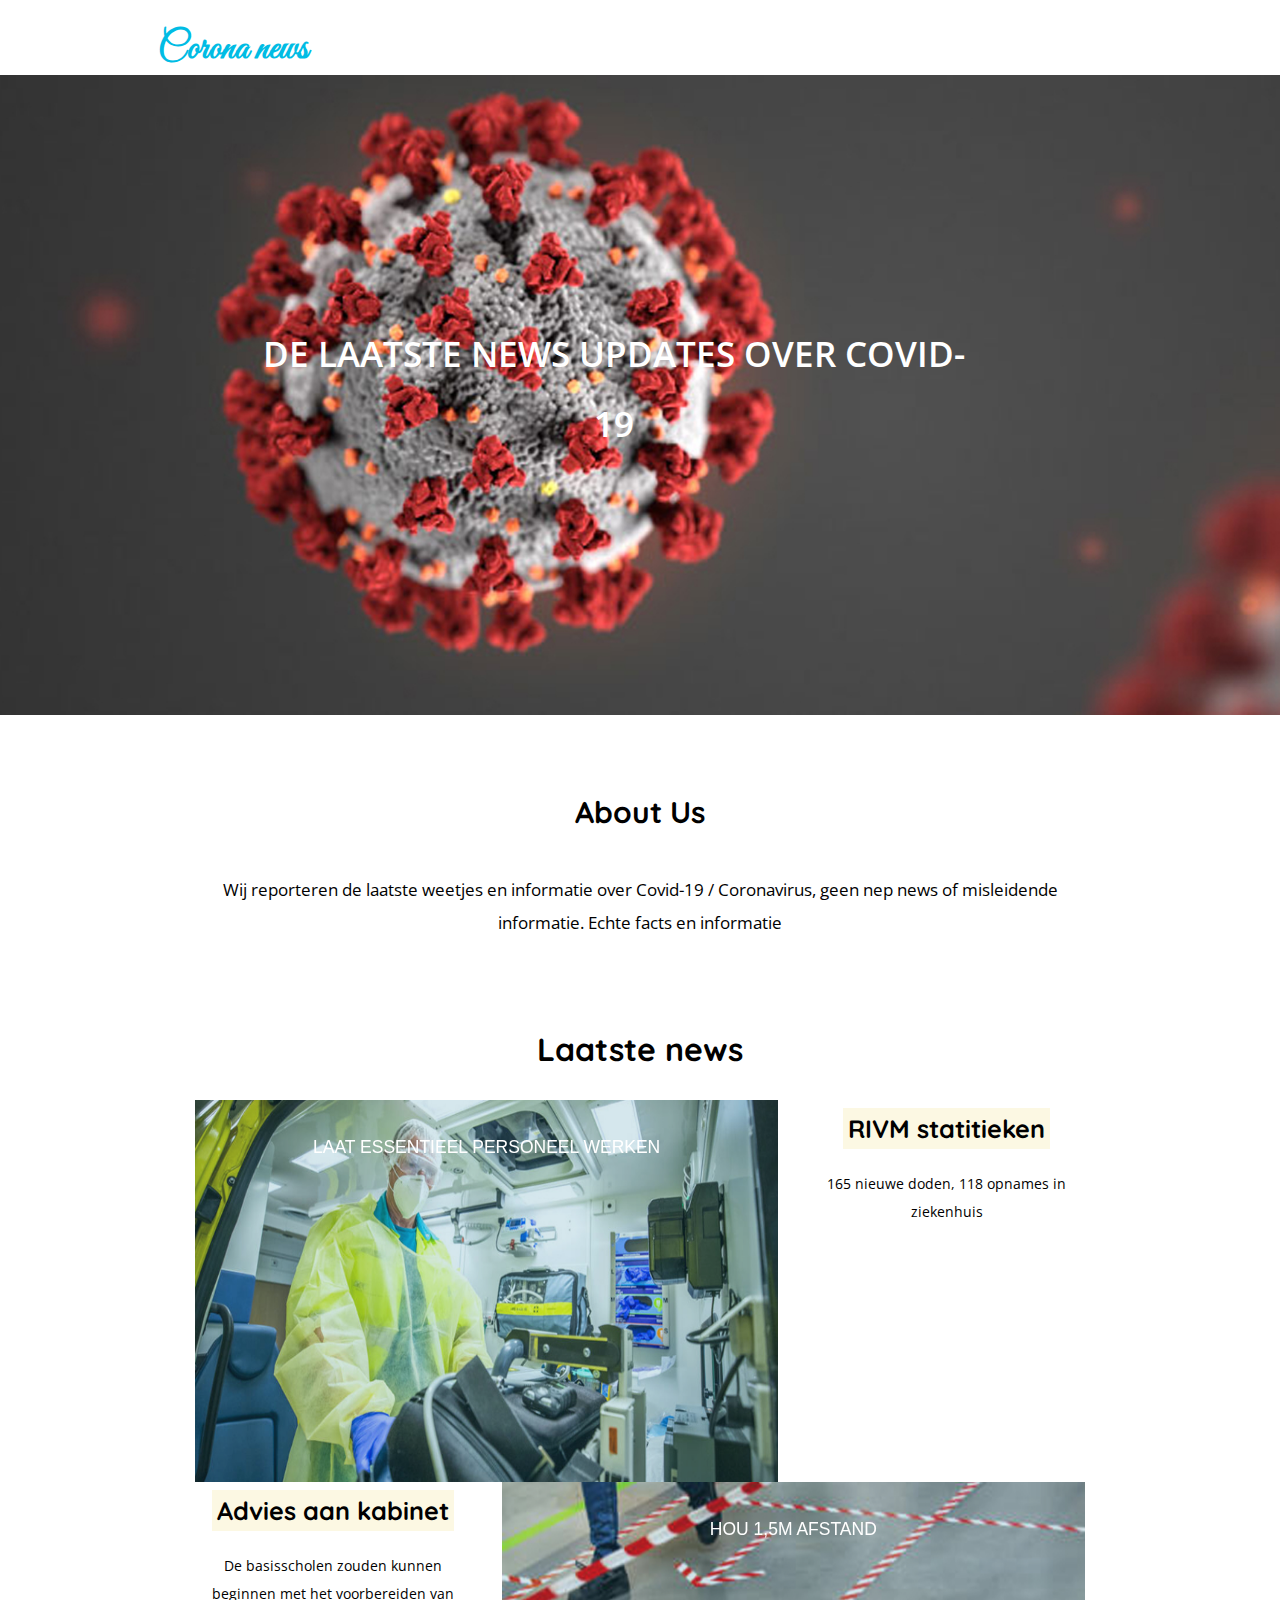
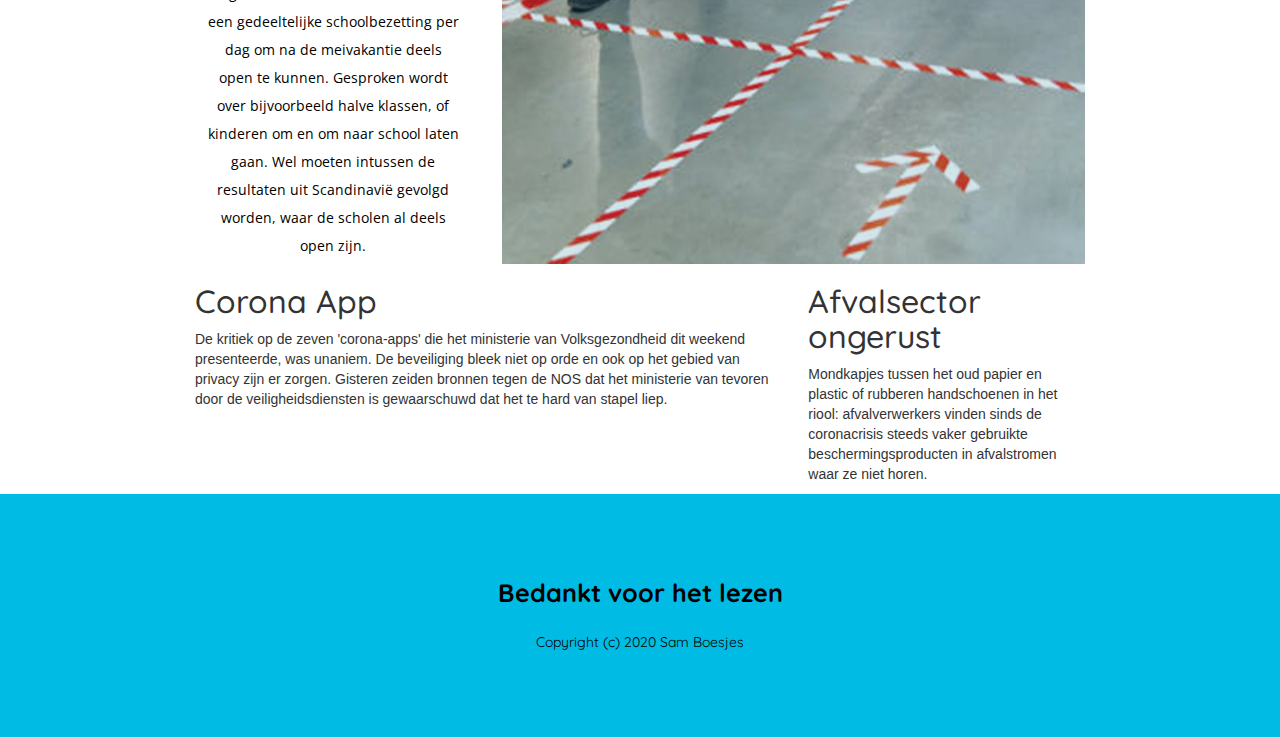
==== Eindopdracht/index.html @ 07718989 "EIND" ====
<!DOCTYPE html>
<html lang="nl">

<head>
    <title>Coronavirus Updates</title>
    <meta name="viewport" content="width=device-width, initial-scale=1">
    <meta http-equiv="Content-Type" content="text/html; charset=utf-8">
    <link rel="stylesheet" href="css/bootstrap.min.css">
    <!-- Index-Page-Styling -->
    <link href="//fonts.googleapis.com/css?family=Great+Vibes" rel="stylesheet" type="text/css">
    <link href="//fonts.googleapis.com/css?family=Open+Sans:400,700,600" rel="stylesheet" type="text/css">
    <link href="//fonts.googleapis.com/css?family=Quicksand" rel="stylesheet" type="text/css">
    <link rel="stylesheet" href="css/style.css" type="text/css" media="all">
</head>


<body>
    <script src="//ajax.googleapis.com/ajax/libs/jquery/1.10.2/jquery.min.js"></script>
    <header>
        <nav>
            <div class="container-fluid">
                <div class="navbar-header">
                    <a class="navbar-brand">Corona news</a>
                </div>
            </div>
        </nav>
    </header>
    <div class="banner">
        <div class="slider">
            <div class="callbacks_container">
                <img src="images/banner.jpg" alt="">
                <div class="caption">
                    <h3>De laatste news updates over Covid-19</h3>
                </div>
            </div>
            <div class="clearfix"> </div>
        </div>
    </div>
    <div class="content">
        <div id="container">

            <div class="about">
                <div class="wrapper">
                    <h2>About Us</h2>
                    <p>
                        Wij reporteren de laatste weetjes en informatie over Covid-19 / Coronavirus,
                        geen nep news of misleidende informatie. Echte facts en informatie
                    </p>
                </div>
            </div>
            <div class="grid">
                <h3>Laatste news</h3>
                <div class="grid1">
                    <div class="col-md-8 image-6c">
                        <div class="grid-effect">
                            <figure class="effect-ruby">
                                <img src="images/ambulance.jpg" alt="ambulance">
                                <figcaption>
                                    Laat essentieel personeel werken
                                </figcaption>
                            </figure>
                        </div>
                    </div>

                    <article class="col-md-4 info text-padding">
                        <h3><mark>RIVM statitieken</mark></h3>
                        <div class="wrapper">
                            <p>
                                165 nieuwe doden, 118 opnames in ziekenhuis
                            </p>
                        </div>
                    </article>
                </div>


                <div class="grid2">
                    <article class="col-md-4 info">
                        <h3><mark>Advies aan kabinet</mark></h3>
                        <div class="wrapper">
                            <p>
                                De basisscholen zouden kunnen beginnen met het voorbereiden van een gedeeltelijke
                                schoolbezetting per dag om na de meivakantie deels open te kunnen.
                                Gesproken wordt over bijvoorbeeld halve klassen, of kinderen om en om naar school laten
                                gaan.
                                Wel moeten intussen de resultaten uit Scandinavië gevolgd worden, waar de scholen al
                                deels open zijn.

                            </p>
                        </div>
                    </article>

                    <div class="col-md-8 image-6c">
                        <div class="grid-effect">
                            <figure class="effect-ruby">
                                <img src="images/streepen.jpg" alt="streepen">
                                <figcaption>
                                    Hou 1,5m afstand
                                </figcaption>
                            </figure>
                        </div>
                    </div>
                </div>
            </div>
            <div class="grid4 ">
                <article class="col-md-8 mdtext">
                    <h3>Corona App</h3>
                    <div class="wrapper">
                        <p>
                            De kritiek op de zeven 'corona-apps' die het ministerie van Volksgezondheid dit weekend
                            presenteerde, was unaniem.
                            De beveiliging bleek niet op orde en ook op het gebied van privacy zijn er zorgen.
                            Gisteren zeiden bronnen tegen de NOS dat het ministerie van tevoren door de
                            veiligheidsdiensten is gewaarschuwd dat het te hard van stapel liep.
                        </p>
                    </div>
                </article>

                <article class="col-md-4 smtext">
                    <h3>Afvalsector ongerust</h3>
                    <div class="wrapper">
                        <p>
                            Mondkapjes tussen het oud papier en plastic of rubberen handschoenen in het riool:
                            afvalverwerkers vinden sinds de coronacrisis steeds vaker gebruikte beschermingsproducten in
                            afvalstromen waar ze niet horen.
                        </p>
                    </div>
                </article>
            </div>
        </div>
    </div>

    <footer>
        <h4>Bedankt voor het lezen</h4>
        <p>Copyright (c) 2020 Sam Boesjes</p>
    </footer>
</body>

</html>
---- Eindopdracht/css/style.css ----
h1,
h2,
h3,
h4,
h5 {
    font-family: 'Quicksand', sans-serif;
}

h5 {
    font-size: 26px;
}

h3 {
    font-size: 32px;
}

#container {
    min-width: 320px;
    max-width: 920px;
    width: 100%;
    margin: auto;
}

header {
    width: 80%;
    margin-left: 10%;
}

nav .navbar-collapse,
nav .navbar-form .navright {
    border-color: #e7e7e7;
    float: right;
    margin-top: 22px;
}

nav .navbar-brand:focus,
nav .navbar-brand:hover {
    color: #7d3f98;
    background-color: transparent;
    cursor: pointer;
    transition: 0.5s all ease;
    -webkit-transition: 0.5s all ease;
    -moz-transition: 0.5s all ease;
    -o-transition: 0.5s all ease;
    -ms-transition: 0.5s all ease;

}

nav {
    background-color: transparent;
    border-color: transparent;
}

nav .navbar-brand {
    color: #00bce4;
    font-size: 3em;
    margin-top: 25px;
    font-family: 'Great Vibes', cursive;
    font-weight: 700;
}

.callbacks_container {
    position: relative;
    list-style: none;
    overflow: hidden;
    width: 100%;
    padding: 0;
    margin: 0;
}

.rslides li {
    -webkit-backface-visibility: hidden;
    position: absolute;
    display: none;
    width: 100%;
    left: 0;
    top: 0;
}

.rslides li:first-child {
    position: relative;
    display: block;
    float: left;
}

.callbacks_container img {
    display: block;
    height: auto;
    float: left;
    width: 100%;
    border: 0;
}

.caption {
    width: 56%;
    position: absolute;
    top: 35%;
    left: 20%;
    text-align: center;
}

.caption h3 {
    color: white;
    font-weight: 600;
    text-transform: uppercase;
    line-height: 2;
    font-family: 'Open Sans', sans-serif;

}

.content {
    width: 100%;
    background: white;
}

.about {
    margin-top: 1em;
    padding: 17px;
}

.about h2 {
    color: black;
    text-align: center;
    font-family: 'Quicksand', sans-serif;
    font-weight: 700;
    padding-top: 1em;
}

.about p {

    color: black;
    text-align: center;
    font-size: 1.2em;
    font-family: 'Open Sans', sans-serif;
    font-weight: 400;
    padding: 2em 0;
    line-height: 2;
}

.grid1,
.grid2,
.grid3,
.grid4,
.grid5,
.grid6 {
    padding-top: 0px;
    padding-bottom: 0px;

}

.boot-padding {
    padding: 0px;
    margin: 0px;
}

.grid h3 {
    color: black;
    text-align: center;
    font-family: 'Quicksand', sans-serif;
    font-weight: 700;
    margin-bottom: 1em;
    margin-top: 1em;
}


.info {
    background: #fff;
    height: 396px;
}

figure.effect-ruby img {
    height: 396px;
}


.info-1 {
    height: 300px;
}

.text1-padding {
    padding-top: 60px;
}

.info h3,
.info-1 h3 {
    font-size: 1.8em;
    color: #7d3f98;
    margin: .6em 0;
    text-align: center;
    font-family: 'Quicksand', sans-serif;
    font-weight: 700;

}

.info p,
.info-1 p {
    font-size: 1em;
    color: #000;
    margin: 1em 0;
    text-align: center;
    font-family: 'Open Sans', sans-serif;
    font-weight: 400;
    padding: 12px;
    line-height: 2;
}

.info a,
.info-1 a {
    background: #00bce4;
    margin: 0 auto;
    color: #fff;
    text-align: center;
    padding: 10px 0;
    font-size: 1em;
    display: block;
    width: 40%;
    font-family: 'Open Sans', sans-serif;
    font-weight: 400;
    transition: 0.5s all ease;
    -webkit-transition: 0.5s all ease;
    -moz-transition: 0.5s all ease;
    -o-transition: 0.5s all ease;
    -ms-transition: 0.5s all ease;
    cursor: pointer;

}

.hovereffect {
    width: 100%;
    height: 100%;
    float: left;
    overflow: hidden;
    position: relative;
    text-align: center;
    cursor: default;
}

.hovereffect img {
    display: block;
    position: relative;
    -webkit-transition: all .4s linear;
    transition: all .4s linear;
}

.hovereffect:hover img {
    -ms-transform: scale(1.2);
    -webkit-transform: scale(1.2);
    transform: scale(1.2);
}

.grid-effect figure {
    position: relative;
    float: left;
    overflow: hidden;
    background: #3085a3;
    text-align: center;
    cursor: pointer;
}

.grid-effect figure img {
    position: relative;
    display: block;
    min-height: 100%;
    width: 100%;
    opacity: 0.8;
}

.grid-effect figure figcaption {
    padding: 2em;
    color: #fff;
    text-transform: uppercase;
    font-size: 1.25em;
    -webkit-backface-visibility: hidden;
    backface-visibility: hidden;
}

.grid-effect figure figcaption,
.grid-effect figure figcaption>a {
    position: absolute;
    top: 0;
    left: 0;
    width: 100%;
    height: 100%;
}

.grid-effect figure figcaption>a {
    z-index: 1000;
    text-indent: 200%;
    white-space: nowrap;
    font-size: 0;
    opacity: 0;
    font-family: 'Open Sans', sans-serif;
    font-weight: 400;
}

.grid-effect figure h5 {
    word-spacing: -0.15em;
    font-weight: 300;
}

.grid-effect figure h5 span {
    font-weight: 800;
}

.grid-effect figure h5,
.grid-effect figure p {
    margin: 0;
}

.grid-effect figure p {
    letter-spacing: 1px;
    font-size: 68.5%;
    font-family: 'Open Sans', sans-serif;
    font-weight: 400;
}

.content-our {
    background: #40b0c8;
    padding-top: 2em;
    padding-bottom: 8em;
}

.content-our h3 {
    color: #fff;
    text-align: center;
    font-family: 'Quicksand', sans-serif;
    font-weight: 900;
    padding: 2em 0;
    font-size: 2em;
}

img
.services h4 {
    font-size: 1.8em;
    color: #fff;
    margin: .6em 0;
    text-align: center;
    font-family: 'Quicksand', sans-serif;
    font-weight: 500;
}

.services p {
    font-size: 1em;
    color: #fff;
    margin: 1em;
    text-align: center;
    font-family: 'Open Sans', sans-serif;
    font-weight: 400;
    line-height: 1.8;

}

.services a {
    background: #7d3f98;
    margin: 0 auto;
    color: #fff;
    text-align: center;
    padding: 9px 18px;
    font-size: 1.2em;
    display: block;
    width: 45%;
    margin-bottom: 1.5em;
    font-family: 'Open Sans', sans-serif;
    font-weight: 400;
    transition: 0.5s all ease;
    -webkit-transition: 0.5s all ease;
    -moz-transition: 0.5s all ease;
    -o-transition: 0.5s all ease;
    -ms-transition: 0.5s all ease;
    cursor: pointer;
}

.services img {
    max-width: 100%;
    margin-left: 120px;
    margin-bottom: 10px;
}

footer {
    float: left;
    color: black;
    background-color: #00bce4;
    width: 100%;
    padding: 75px;
}

footer h4 {
    font-size: 1.8em;
    color: black;
    text-align: center;
    font-family: 'Quicksand', sans-serif;
    font-weight: 700;
    padding-bottom: 15px;
}

footer p {
    font-size: 1em;
    color: black;
    text-align: center;
    font-family: 'Quicksand', sans-serif;

}

.icons {
    margin-top: 1em;
}

.focus {
    -webkit-transition: all 1s ease;
    -moz-transition: all 1s ease;
    -o-transition: all 1s ease;
    -ms-transition: all 1s ease;
    transition: all 1s ease;
}

.focus:hover {
    border: 20px solid #000;
    border-radius: 50%;
}

@media screen and (max-width:1920px) {
    .caption h3 {
        font-size: 3em;
    }
}

@media screen and (max-width:1680px) {

    .caption h3 {
        font-size: 2.6em;
    }

}

@media screen and (max-width:1440px) {
    .caption h3 {
        font-size: 2.5em;
    }

    figure.effect-ruby img {
        height: 382px;
    }

    .info {
        height: 382px;
    }
}

@media screen and (max-width:1366px) {
    nav .navbar-brand {
        font-size: 2.8em;
    }
}

@media screen and (max-width:1280px) {
    nav .navbar-brand {
        font-size: 2.7em;
    }

    .caption h3 {
        font-size: 2.5em;
    }

}

@media screen and (max-width:1080px) {
    nav .navbar-brand {
        font-size: 2.5em;
    }

    .caption h3 {
        font-size: 2em;
    }

    .about p {
        font-size: 1.1em;
    }

    .about h2 {
        font-size: 2.3em;
    }

    .text1-padding {
        padding-top: 50px;
    }

    .content-our {
        padding-bottom: 6em;
    }

    img
    .content-our h2 {
        padding: 1.5em 0;
    }

    .services img {
        max-width: 30%;
        margin-left: 105px;
    }

    .services h4 {
        font-size: 1.5em;
    }

    .services p {
        font-size: .9em;
    }

    .footer p {
        font-size: .9em;
    }

    .footer h4 span {
        font-size: 1.6em;
    }

    figure.effect-ruby img {
        height: 350px;
    }

    .info {
        height: 350px;
    }

    .info h3,
    .info-1 h3 {
        margin: .3em 0;
    }
}

@media screen and (max-width:1050px) {
    .caption h3 {
        font-size: 2em;
    }

}

@media screen and (max-width:1024px) {
    nav .navbar-brand {
        font-size: 2.5em;
    }

    .caption h3 {
        font-size: 2em;
    }

    .about p {
        font-size: 1.1em;
    }

    .about h2 {
        font-size: 2.3em;
    }

    .info h3 {
        font-size: 1.6em;
        margin: .5em 0;
    }

    .info p {
        font-size: .9em;
        margin: .5em 0;

    }

    .services img {
        max-width: 30%;
        margin-left: 105px;
    }

    .services h4 {
        font-size: 1.5em;
    }

    .services p {
        font-size: .9em;
    }

    .footer h4 span {
        font-size: 1.6em;
    }

    .footer {
        min-height: 816px;
    }

}


@media screen and (max-width:991px) {
    .caption h3 {
        font-size: 1.8em;
    }

    .navbar {
        margin-bottom: 0px;
    }

    nav .navbar-collapse,
    nav .navbar-form .navright {
        margin-top: 14px;
    }

    img
    .navbar-brand {
        padding: 0px;
    }

    .about h2 {
        font-size: 2.1em;
    }

    .about p {
        font-size: 0.9em;
    }

    .info {
        width: 40%;
        float: left;
        padding: 32px;
        height: 265px;
    }

    .image-6c {
        width: 60%;
        float: left;
    }

    .image-4c {
        width: 40%;
        float: left;
    }

    figure.effect-ruby img {
        height: 265px;
    }

    .mdtext {
        float: left;
        width: 60%;
    }

    .smtext {
        float: left;
        width: 40%;
    }

    .services {
        width: 32%;
        float: left;
        padding: 0 5px;
    }

    .services img {
        max-width: 30%;
        margin-left: 67px;
    }

    .figure.effect-ruby p {
        font-size: 9px;
    }

    .grid-effect figure p {
        font-size: 50%;
    }

    .info p {
        line-height: 1.8;
    }

    .smtext p {
        padding: 1em 1em 7.75em 2em;
    }

    .content-our {
        padding-top: 1em;
        padding-bottom: 7em;
    }

    .info-1 h3 {
        margin: 0.3em 0;
    }

    .info-1 p {
        font-size: 13px;
        line-height: 1.8;
    }

}


@media screen and (max-width:800px) {
    nav .navbar-brand {
        padding-top: 4px;
        padding-left: 6px;
    }

}



@media screen and (max-width:768px) {
    nav .navbar-toggle {
        border-color: #00bce4;
    }

}

@media screen and (max-width:736px) {

    img
    nav .navbar-collapse,
    nav .navbar-form .navright {
        width: 100%;
        text-align: center;
    }

    .navbar-toggle {
        padding: 10px 10px;
        margin-top: 20px;
    }

    figure .effect-ruby img {
        height: 240px;
    }

    figure .effect-ruby img {
        height: 250px;
    }

    .info {
        padding: 30px;
        height: 250px;
    }

    .grid-effect figure p {
        font-size: 50%;
    }

}

@media screen and (max-width:667px) {

    figure.effect-ruby img {
        height: 240px;
    }

    .info {
        padding: 16px;
        height: 240px;
    }

    .text1-padding {
        padding-top: 26px;
    }

    .info-1 {
        height: 250px;
    }

    .content-our {
        padding-top: 0em;
        padding-bottom: 3em;
    }

    .content-our h3 {
        padding: 1.5em 0;
        margin: 0px
    }

    .login-bottom input[type="text"] {
        width: 99%;
        margin-top: 5px;
    }

    .services {
        padding: 0 2px;
    }

    .login-bottom input[type="text"] {
        font-size: 13px;
    }

}

@media screen and (max-width:640px) {

    .info-1 p {
        padding: 10px;
    }

    .services {
        width: 33%;
    }

}

@media screen and (max-width:600px) {
    .info p {
        padding: 8px;
    }

    figure.effect-ruby p {
        padding: 2em;
    }

    .info-1 p {
        line-height: 1.6;
        padding: 10px;
    }

    .info-1 h3 {
        margin: 0.1em 0;
    }

    .services {
        padding: 0px;
    }

    .services p {
        margin: 1em 0px;
    }

}



@media screen and (max-width:480px) {
    .caption {
        width: 70%;
        top: 15%;
        left: 14%;

    }

    .about {
        margin-top: 0em;
        padding: 12px;
    }

    .about h2 {
        padding-top: 0em;
    }

    .about p {
        padding: 0px;
    }

    .image-6c {
        width: 100%;
    }

    .info {
        padding: 16px;
        height: 150px;
        width: 100%;
    }

    .info-1 p {
        margin: 0em;

    }

    .grid1,
    .grid2,
    .grid4 {
        margin-bottom: 5px;
    }

    .info-1 h3 {
        margin: 0.6em 0 0 0;
    }

    .mdtext {
        width: 100%;
        padding-top: 1px;
        margin: 0px;
        height: 165px;
    }

    .text1-padding {
        padding-top: 0px;
    }

    .smtext {
        float: left;
        width: 100%;
        height: 130px;
    }

    .image-4c {
        width: 100%;

    }

    .login-bottom {
        width: 80%;
    }

}



@media screen and (max-width:414px) {
    .caption h3 {
        font-size: 1.6em;
        margin-top: 5px;
        line-height: 1.6em;
    }

    .about p {
        line-height: 1.6em;
    }

    .info {
        height: 175px;
    }

    .mdtext {
        height: 190px;
    }

    .services {
        width: 70%;
        margin: 0 auto;
        float: none;
        margin-bottom: 25px;
    }

    .services img {
        margin-left: 90px;
        margin-bottom: 0px;
    }

    .services h4 {
        margin: 0;
    }

    .footer-padding {
        padding: 25px 15px;
    }

}


@media screen and (max-width:384px) {
    .mdtext {
        height: 205px;
    }

    .smtext {

        height: 145px;
    }
}



@media screen and (max-width:375px) {

    figure.effect-ruby img {
        height: 225px;
    }

    .about p {
        line-height: 26px;
    }

    .info h3 {
        font-size: 1.4em;
        margin: .5em 0;
    }

    .mdtext {
        height: 210px;
    }

    .smtext {
        height: 150px;
    }

    .login-bottom {
        width: 100%;
    }

}

@media screen and (max-width:320px) {

    .caption h3 {
        font-size: 1.4em;
        margin-top: 5px;
        line-height: 1.4em;
    }

    figure.effect-ruby img {
        height: 215px;
    }

    .about p {
        line-height: 24px;
    }

    .grid-effect figure h5 {
        font-size: 22px;
    }

    .info {
        height: 185px;
    }

    .info p {
        padding: 2px;
        margin: .2em 0;
    }

    .mdtext {
        height: 225px;
    }

    .services img {
        margin-left: 65px;
    }

    #services li {
        width: 50px;
        height: 50px;
    }

}
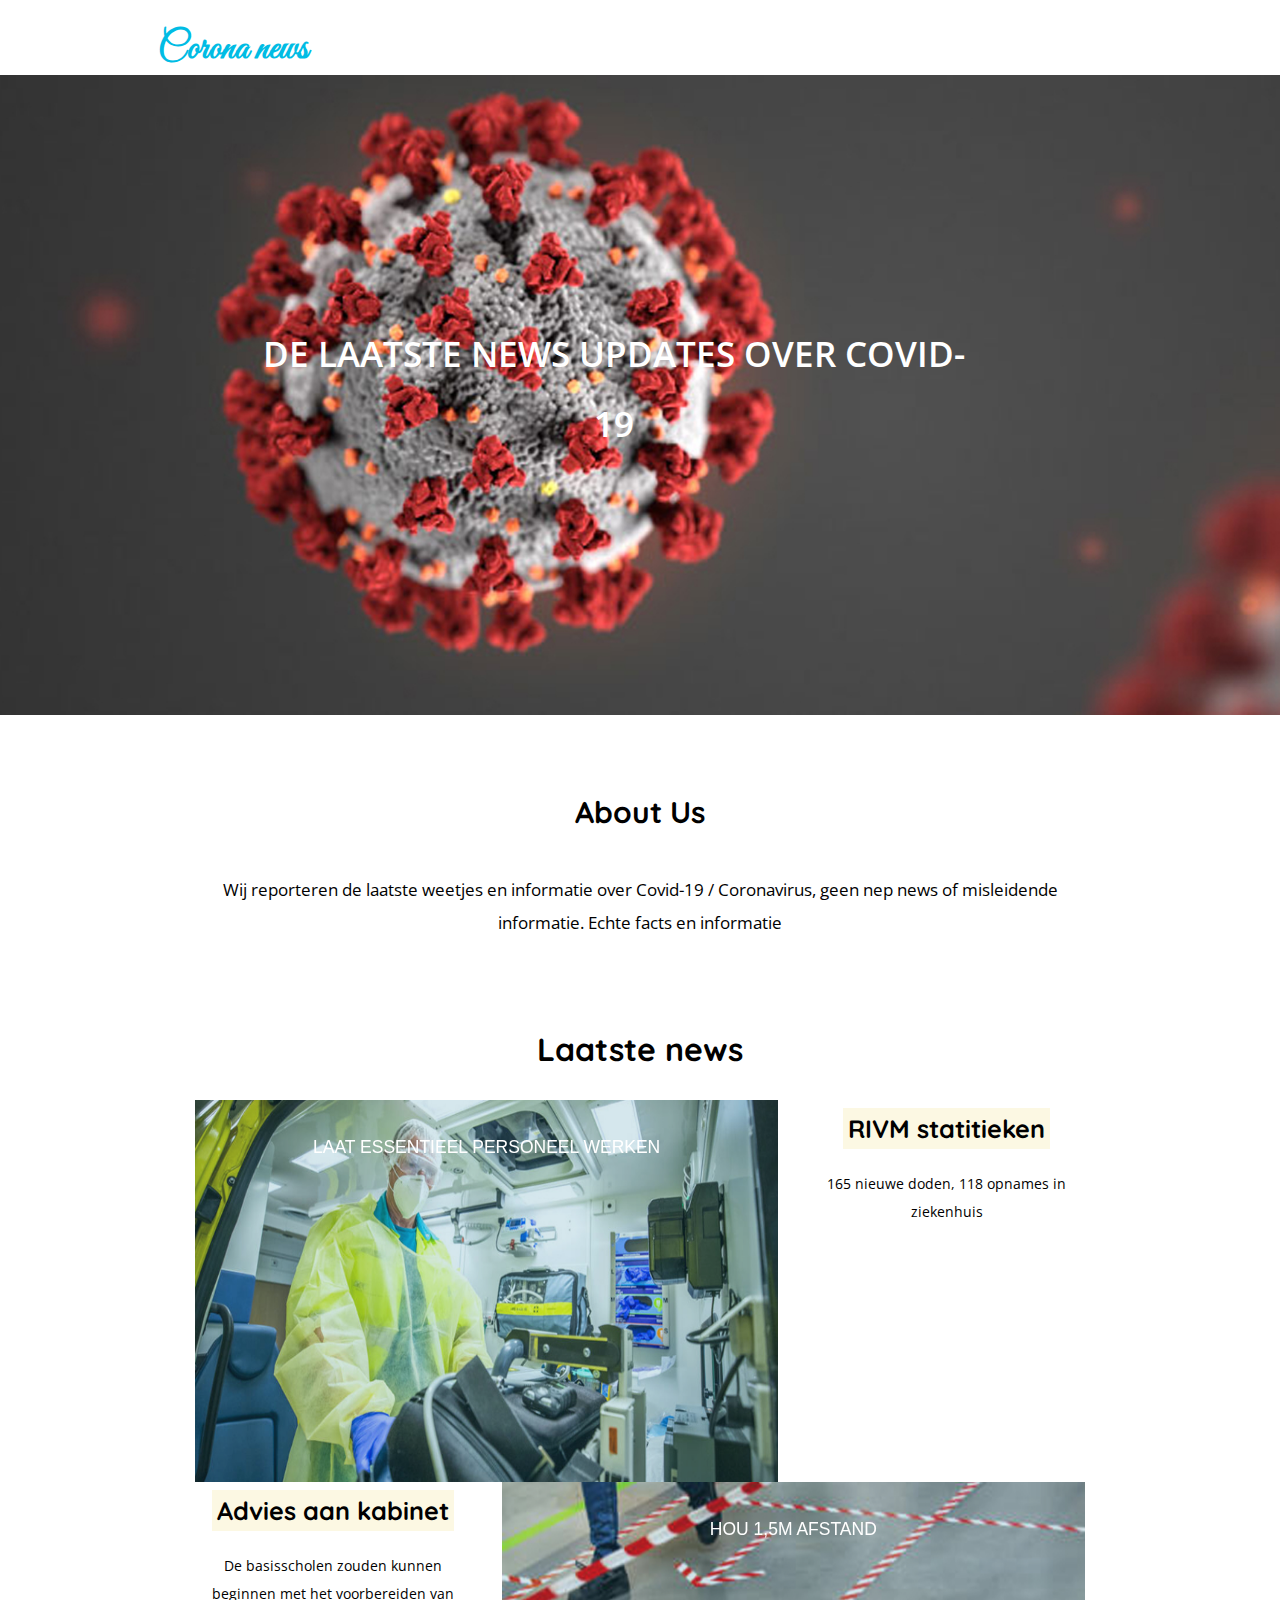
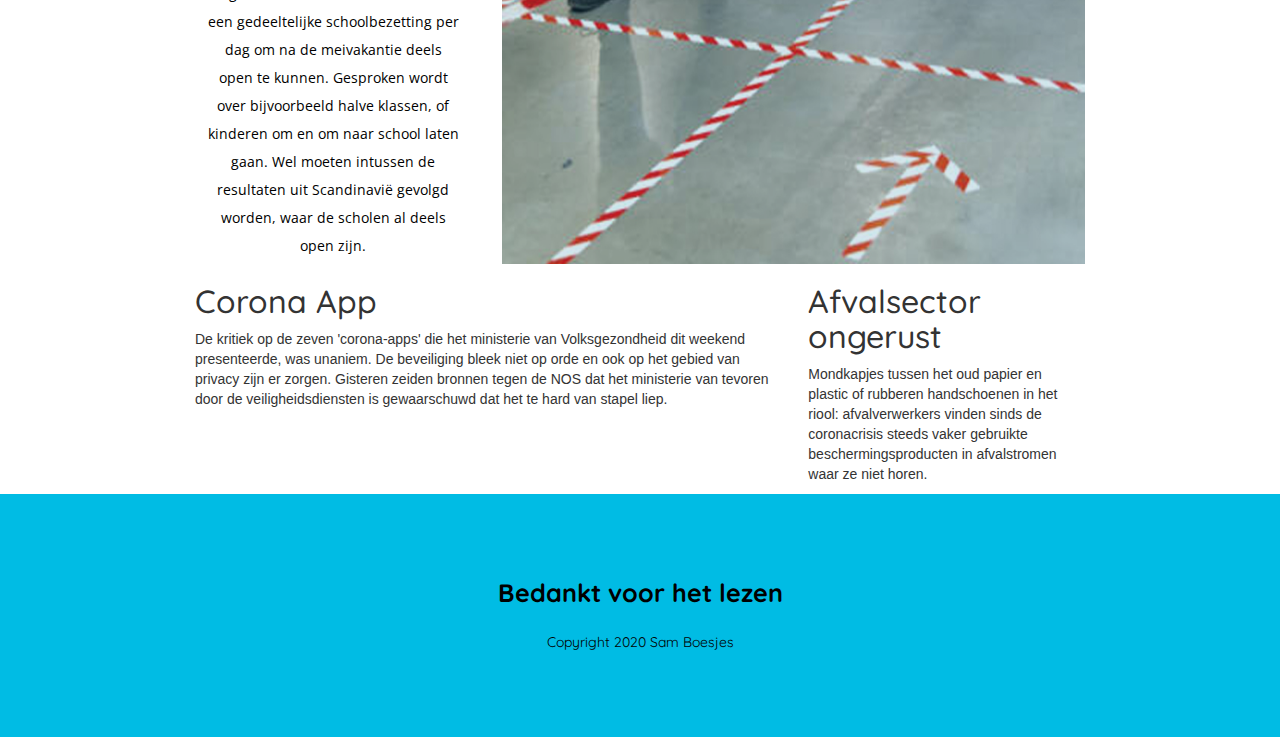
==== commit 2a04c301: "DONE" ====
--- a/Eindopdracht/index.html
+++ b/Eindopdracht/index.html
@@ -78,12 +78,9 @@
                         <h3><mark>Advies aan kabinet</mark></h3>
                         <div class="wrapper">
                             <p>
-                                De basisscholen zouden kunnen beginnen met het voorbereiden van een gedeeltelijke
-                                schoolbezetting per dag om na de meivakantie deels open te kunnen.
-                                Gesproken wordt over bijvoorbeeld halve klassen, of kinderen om en om naar school laten
-                                gaan.
-                                Wel moeten intussen de resultaten uit Scandinavië gevolgd worden, waar de scholen al
-                                deels open zijn.
+                                De basisscholen zouden kunnen beginnen met het voorbereiden van een gedeeltelijke schoolbezetting per dag om na de meivakantie deels open te kunnen. 
+                                Gesproken wordt over bijvoorbeeld halve klassen, of kinderen om en om naar school laten gaan. 
+                                Wel moeten intussen de resultaten uit Scandinavië gevolgd worden, waar de scholen al deels open zijn.
 
                             </p>
                         </div>
@@ -106,11 +103,9 @@
                     <h3>Corona App</h3>
                     <div class="wrapper">
                         <p>
-                            De kritiek op de zeven 'corona-apps' die het ministerie van Volksgezondheid dit weekend
-                            presenteerde, was unaniem.
-                            De beveiliging bleek niet op orde en ook op het gebied van privacy zijn er zorgen.
-                            Gisteren zeiden bronnen tegen de NOS dat het ministerie van tevoren door de
-                            veiligheidsdiensten is gewaarschuwd dat het te hard van stapel liep.
+                            De kritiek op de zeven 'corona-apps' die het ministerie van Volksgezondheid dit weekend presenteerde, was unaniem. 
+                            De beveiliging bleek niet op orde en ook op het gebied van privacy zijn er zorgen. 
+                            Gisteren zeiden bronnen tegen de NOS dat het ministerie van tevoren door de veiligheidsdiensten is gewaarschuwd dat het te hard van stapel liep.
                         </p>
                     </div>
                 </article>
@@ -119,9 +114,8 @@
                     <h3>Afvalsector ongerust</h3>
                     <div class="wrapper">
                         <p>
-                            Mondkapjes tussen het oud papier en plastic of rubberen handschoenen in het riool:
-                            afvalverwerkers vinden sinds de coronacrisis steeds vaker gebruikte beschermingsproducten in
-                            afvalstromen waar ze niet horen.
+                            Mondkapjes tussen het oud papier en plastic of rubberen handschoenen in het riool: 
+                            afvalverwerkers vinden sinds de coronacrisis steeds vaker gebruikte beschermingsproducten in afvalstromen waar ze niet horen.
                         </p>
                     </div>
                 </article>
@@ -131,8 +125,7 @@
 
     <footer>
         <h4>Bedankt voor het lezen</h4>
-        <p>Copyright (c) 2020 Sam Boesjes</p>
+        <p>Copyright 2020 Sam Boesjes</p>
     </footer>
 </body>
-
 </html>